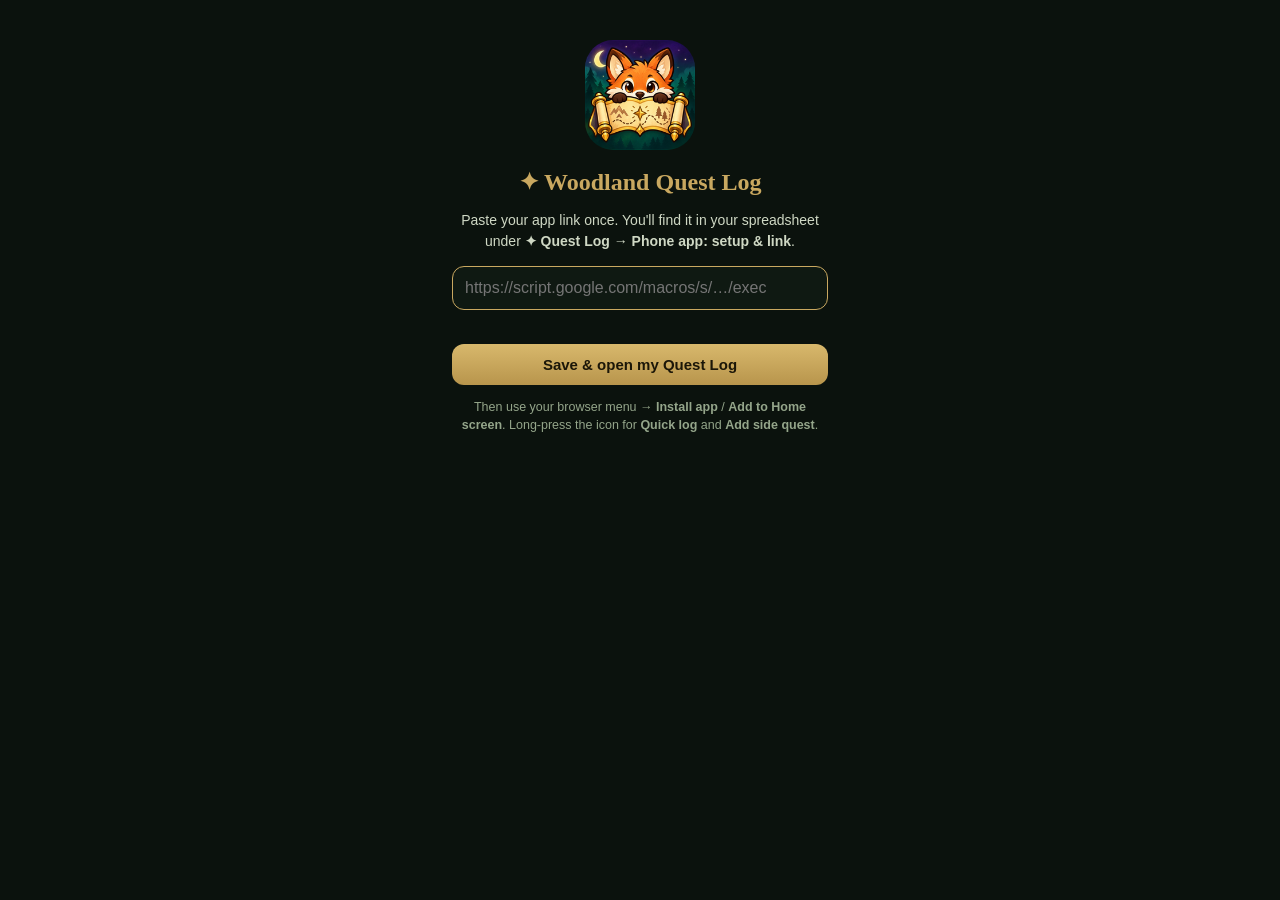
==== quest/index.html @ f656c0e6 "Update index.html" ====
<!DOCTYPE html>
<html lang="en"><head><meta charset="utf-8">
<meta name="viewport" content="width=device-width, initial-scale=1, viewport-fit=cover">
<meta name="theme-color" content="#0b120d">
<title>Quest Log</title>
<link rel="manifest" href="manifest.json">
<link rel="icon" href="icon-192.png"><link rel="apple-touch-icon" href="apple-touch-icon.png">
<meta name="apple-mobile-web-app-capable" content="yes"><meta name="apple-mobile-web-app-status-bar-style" content="black-translucent">
<style>
:root{--card:#16231a;--line:#2c4033;--cream:#f2e8d0;--muted:#94a58a;--gold:#c9a860;--gold2:#f0c96a;--sage:#9fb07f}
*{box-sizing:border-box;-webkit-tap-highlight-color:transparent}
html,body{margin:0;height:100%;background:#0b120d;color:var(--cream);font-family:system-ui,-apple-system,"Segoe UI",Roboto,sans-serif;overflow:hidden}
#app{position:fixed;inset:0;width:100%;height:100%;border:0;display:none;background:#0e1611}
#setup{display:none;max-width:420px;margin:0 auto;padding:40px 22px;text-align:center;overflow:auto;height:100%;font-family:Georgia,serif}
#setup img{width:110px;height:110px;border-radius:28px}
h1{color:var(--gold);font-size:24px;margin:14px 0 6px}#setup p{font-family:Arial,sans-serif;font-size:14px;line-height:1.5;color:#cfd8c4}
input{width:100%;background:#0f1912;border:1px solid var(--gold);color:var(--cream);border-radius:12px;padding:12px;font-size:16px;outline:none}
.gold{background:linear-gradient(180deg,#d8b86c,#b8954c);color:#1b1608;border:0;border-radius:12px;padding:12px 18px;font-weight:800;font-size:15px;width:100%;margin-top:10px}
.err{color:#f3a0a0;font-size:13px;min-height:18px;margin-top:6px}
#splash{position:fixed;inset:0;display:none;align-items:center;justify-content:center;flex-direction:column;gap:14px;pointer-events:none;transition:opacity .5s}
#splash img{width:96px;height:96px;border-radius:24px;animation:b 1.6s ease-in-out infinite}#splash span{font-style:italic;color:var(--muted);font-family:Georgia,serif}
@keyframes b{50%{transform:scale(1.06)}}
/* pop-up card */
#dim{position:fixed;inset:0;background:radial-gradient(ellipse at 50% 30%,#1a2a1f 0%,#070b08 75%);display:none}
#dim .hint{position:absolute;top:calc(28px + env(safe-area-inset-top));left:0;right:0;text-align:center;color:#5d6f58;font-size:12px}
#card{position:fixed;left:0;right:0;bottom:0;max-width:560px;margin:0 auto;background:linear-gradient(180deg,#1b2b20,#111a14);border:1px solid #c9a86055;border-bottom:0;border-radius:26px 26px 0 0;padding:10px 14px calc(16px + env(safe-area-inset-bottom));max-height:88vh;overflow:auto;box-shadow:0 -12px 40px #000c;display:none;animation:up .26s cubic-bezier(.2,.9,.3,1)}
@keyframes up{from{transform:translateY(100%)}}
.grab{width:44px;height:5px;border-radius:3px;background:#3c5243;margin:0 auto 10px}
.x{position:absolute;top:10px;right:12px;width:34px;height:34px;border-radius:50%;border:1px solid var(--line);background:#0f1912;color:var(--cream);font-size:16px;line-height:30px;padding:0;z-index:2}
.head{padding-right:40px}
.head{display:flex;justify-content:space-between;align-items:baseline;margin:2px 2px 10px}.head b{font-family:Georgia,serif;color:var(--gold);font-size:16px}.head span{font-size:12px;color:var(--muted)}
.grid{display:grid;grid-template-columns:1fr 1fr;gap:9px}
.qt{position:relative;background:var(--card);border:1px solid var(--line);border-radius:18px;padding:14px 6px 11px;color:var(--cream);font:inherit;text-align:center;min-height:108px;transition:transform .12s,background .2s,border-color .2s;user-select:none}
.qt:active{transform:scale(.95)}.qt .i{display:block;font-size:31px;line-height:1.1}
.qt .n{display:block;font-weight:700;font-size:13px;margin-top:6px;line-height:1.2}.qt small{display:block;color:var(--gold);font-size:12px;margin-top:4px;font-weight:700}
.qt.done{background:linear-gradient(135deg,#2a3a22,#1b2a1c);border-color:var(--gold);box-shadow:0 0 16px #c9a86040}.qt.done:after{content:"✔";position:absolute;top:7px;right:10px;color:var(--gold2);font-weight:800}
.qt .minus{position:absolute;top:5px;left:5px;width:28px;height:28px;border-radius:50%;border:1px solid var(--line);background:#0f1912;color:var(--muted);font-size:16px;line-height:24px;padding:0}
.bar{height:5px;border-radius:4px;background:#0b120d;margin:6px 10px 0;overflow:hidden}.bar i{display:block;height:100%;background:var(--sage)}
.row{display:flex;gap:7px;margin-top:9px}.pick button{flex:1;border-radius:12px;border:1px solid var(--line);background:#0f1912;color:var(--cream);padding:9px 2px;font:inherit;font-weight:700;font-size:13px}
.pick button.on{border-color:var(--gold);background:#2a2716;color:var(--gold2)}
.ghost{display:block;margin:14px auto 0;background:none;border:1px solid var(--line);color:var(--cream);border-radius:12px;padding:9px 16px;font:inherit;font-size:13px}
.sync{font-size:11px;color:#5d6f58;text-align:center;margin-top:8px;min-height:14px}
#toast{position:fixed;left:50%;top:calc(18px + env(safe-area-inset-top));transform:translate(-50%,-90px);background:#2a2716;border:1px solid var(--gold);color:var(--gold2);padding:9px 18px;border-radius:30px;font-weight:800;z-index:9;transition:.3s;box-shadow:0 8px 30px #000a;max-width:92vw;text-align:center;font-size:14px}
#toast.show{transform:translate(-50%,0)}
.spark{position:fixed;pointer-events:none;z-index:8;font-size:16px;animation:sp .8s ease-out forwards}
@keyframes sp{to{transform:translate(var(--x),var(--y)) scale(.4);opacity:0}}
.empty{color:var(--muted);font-size:13px;text-align:center;padding:16px;grid-column:1/3}
</style></head><body>
<div id="splash"><img src="icon-192.png" alt=""><span>Opening your quest log…</span></div>
<iframe id="app" credentialless allow="clipboard-write" title="Quest Log"></iframe>
<div id="dim"><div class="hint">tap here or ✕ to close</div></div>
<div id="card"></div>
<div id="toast"></div>
<div id="setup">
  <img src="icon-192.png" alt="">
  <h1>✦ Woodland Quest Log</h1>
  <p>Paste your app link once. You'll find it in your spreadsheet under <b>✦ Quest Log → Phone app: setup &amp; link</b>.</p>
  <input id="u" placeholder="https://script.google.com/macros/s/…/exec" autocomplete="off">
  <div class="err" id="err"></div>
  <button class="gold" id="go">Save &amp; open my Quest Log</button>
  <p style="font-size:12.5px;color:#94a58a">Then use your browser menu → <b>Install app</b> / <b>Add to Home screen</b>. Long-press the icon for <b>Quick log</b> and <b>Add side quest</b>.</p>
</div>
<script>
var KEY = 'questAppUrl', CKEY = 'questCache';
function $(id) { return document.getElementById(id); }
function esc(s) { return String(s == null ? '' : s).replace(/[&<>"']/g, function (c) { return {'&': '&amp;', '<': '&lt;', '>': '&gt;', '"': '&quot;', "'": '&#39;'}[c]; }); }
function norm(v) {
  v = String(v || '').trim();
  var m = v.match(/macros\/(?:u\/\d+\/)?s\/([\w-]{20,})/) || v.match(/^([\w-]{40,})$/);
  return m ? 'https://script.google.com/macros/s/' + m[1] + '/exec' : '';
}
function ls(k, v) { try { if (v === undefined) return localStorage.getItem(k); localStorage.setItem(k, v); } catch (e) { return null; } }
function today() { var d = new Date(); return d.getFullYear() + '-' + ('0' + (d.getMonth() + 1)).slice(-2) + '-' + ('0' + d.getDate()).slice(-2); }
var TZ = Intl.DateTimeFormat().resolvedOptions().timeZone;
var q = new URLSearchParams(location.search), passed = norm(q.get('app'));
if (passed) { ls(KEY, passed); q.delete('app'); history.replaceState(null, '', location.pathname + (q.toString() ? '?' + q : '')); }
var URL0 = ls(KEY) || '', VIEW = q.get('view') || '';

/* ---------- full app ---------- */
function openFull() {
  $('card').style.display = $('dim').style.display = 'none';
  $('splash').style.display = 'flex'; $('splash').style.opacity = 1;
  var f = $('app'); f.src = URL0; f.style.display = 'block';
  f.onload = function () { setTimeout(function () { $('splash').style.opacity = 0; }, 400); };
  if (VIEW) history.replaceState(null, '', location.pathname);
}

/* ---------- instant cards ---------- */
var QKEY = 'questQueue', C = null, queue = [], busy = false, diff = 'Easy', leaving = false;
try { queue = JSON.parse(ls(QKEY) || '[]'); } catch (e) { queue = []; }
function saveQ() { ls(QKEY, JSON.stringify(queue.filter(function (j) { return j.p.api !== 'state'; }))); }
try { C = JSON.parse(ls(CKEY) || 'null'); } catch (e) {}
function fresh() { // cache from another day: same quests, nothing done yet
  if (C && C.day !== today()) { C.day = today(); C.quests.forEach(function (x) { x.value = x.goal > 1 ? 0 : false; }); }
}
function save() { ls(CKEY, JSON.stringify(C)); }
function api(params) {
  var u = URL0 + '?' + new URLSearchParams(Object.assign({d: today(), tz: TZ}, params));
  return fetch(u, {credentials: 'omit', keepalive: true}).then(function (r) { return r.json(); }).then(function (j) { if (!j.ok) throw new Error(j.error); return j; });
}
function pump() {
  if (busy || !queue.length) return;
  busy = true; sync(queue[0].p.api === 'state' ? 'syncing…' : 'saving…');
  var job = queue[0];
  api(job.p).then(function (j) {
    busy = false; queue.shift(); saveQ();
    if (!queue.length) { C = j; save(); if (leaving) { reset(); return; } if (VIEW === 'side') { var sp = document.querySelector('.head span'); if (sp) sp.textContent = C.sideOpen + ' open'; } else render(); sync('✓ saved to your sheet'); }
    pump();
  }).catch(function () {
    busy = false; sync('offline — will retry'); setTimeout(pump, 4000);
  });
}
function sync(t) { var s = $('sync'); if (s) s.textContent = t; }
function isDone(x) { return x.goal > 1 ? Number(x.value) >= x.goal : x.value === true; }
function render() {
  var c = $('card'), h = '<button class="x" id="close" aria-label="Close">✕</button><div class="grab"></div>';
  if (VIEW === 'side') {
    h += '<div class="head"><b>✦ New side quest</b><span>' + (C ? C.sideOpen + ' open' : '') + '</span></div>' +
      '<input id="sqn" placeholder="e.g. Repot the monstera" maxlength="120" enterkeyhint="done" autocomplete="off">' +
      '<div class="row pick">' + ['Easy', 'Tricky', 'Epic'].map(function (d) { return '<button data-d="' + d + '" class="' + (diff === d ? 'on' : '') + '">' + d + ' · ' + {Easy: 10, Tricky: 25, Epic: 60}[d] + '</button>'; }).join('') + '</div>' +
      '<button class="gold" id="add">Add side quest ✦</button>';
  } else {
    var qs = C ? C.quests : [], dn = qs.filter(isDone).length;
    h += '<div class="head"><b>✦ Quick log</b><span>' + (C ? dn + ' of ' + qs.length + ' done today' : 'loading your quests…') + '</span></div><div class="grid">';
    qs.forEach(function (x) {
      var d = isDone(x), cnt = x.goal > 1;
      h += '<div class="qt ' + (d ? 'done' : '') + '" data-k="' + x.k + '" role="button">' + (cnt && Number(x.value) > 0 ? '<button class="minus" data-m="' + x.k + '">−</button>' : '') +
        '<span class="i">' + esc(x.icon) + '</span><span class="n">' + esc(x.name) + '</span><small>' +
        (cnt ? Number(x.value || 0) + ' / ' + x.goal + ' ' + esc(x.unit) : d ? 'done ✦' : '+' + x.xp + ' XP') + '</small>' +
        (cnt ? '<div class="bar"><i style="width:' + Math.min(100, Number(x.value || 0) / x.goal * 100) + '%"></i></div>' : '') + '</div>';
    });
    if (C && !qs.length) h += '<div class="empty">No quests yet — add them on the Quest Board tab.</div>';
    h += '</div>';
  }
  h += '<div class="sync" id="sync"></div><button class="ghost" id="full">Open my full Quest Log</button>';
  var keepVal = $('sqn') ? $('sqn').value : '';
  c.innerHTML = h; bind();
  if ($('sqn')) { $('sqn').value = keepVal; }
}
function bind() {
  $('full').onclick = function () { VIEW = ''; openFull(); };
  $('close').onclick = closeApp;
  document.querySelectorAll('.qt').forEach(function (el) {
    el.onclick = function (ev) {
      if (ev.target.dataset.m !== undefined) return;
      var x = C.quests.filter(function (y) { return y.k == el.dataset.k; })[0], was = isDone(x), v;
      if (x.goal > 1) { v = Math.min(x.goal, Number(x.value || 0) + 1); if (v === Number(x.value)) return; }
      else v = !(x.value === true);
      x.value = v; save(); render();
      if (!was && isDone(x)) { sparks(ev); toast('+' + x.xp + ' XP ✦ ' + x.name); } else if (x.goal > 1) toast(x.icon + ' ' + v + ' / ' + x.goal);
      queue.push({p: {api: 'quest', k: x.k, v: String(v)}}); saveQ(); pump();
    };
  });
  document.querySelectorAll('[data-m]').forEach(function (b) {
    b.onclick = function () {
      var x = C.quests.filter(function (y) { return y.k == b.dataset.m; })[0], v = Math.max(0, Number(x.value || 0) - 1);
      x.value = v; save(); render(); queue.push({p: {api: 'quest', k: x.k, v: String(v)}}); saveQ(); pump();
    };
  });
  document.querySelectorAll('[data-d]').forEach(function (b) { b.onclick = function () { diff = b.dataset.d; render(); $('sqn').focus(); }; });
  var add = $('add');
  if (add) {
    var go = function (ev) {
      var n = $('sqn').value.trim(); if (!n) { $('sqn').focus(); return; }
      sparks(ev); toast('Added ✦ ' + n); if (C) C.sideOpen++;
      $('sqn').value = ''; render(); $('sqn').focus();
      queue.push({p: {api: 'side', n: n, diff: diff}}); saveQ(); pump();
    };
    add.onclick = go; $('sqn').onkeydown = function (e) { if (e.key === 'Enter') go(); };
  }
}
function toast(t) { var e = $('toast'); e.textContent = t; e.className = 'show'; clearTimeout(e._t); e._t = setTimeout(function () { e.className = ''; }, 1700); }
function sparks(ev) {
  var x = ev && ev.clientX || innerWidth / 2, y = ev && ev.clientY || innerHeight / 2;
  for (var i = 0; i < 10; i++) {
    var s = document.createElement('div'); s.className = 'spark'; s.textContent = ['✦', '✧', '✨', '·'][i % 4];
    s.style.left = x + 'px'; s.style.top = y + 'px'; s.style.color = i % 2 ? '#f0c96a' : '#9fb07f';
    var an = Math.random() * Math.PI * 2, d = 40 + Math.random() * 50; s.style.setProperty('--x', Math.cos(an) * d + 'px'); s.style.setProperty('--y', Math.sin(an) * d + 'px');
    document.body.appendChild(s); setTimeout(function (e) { return function () { e.remove(); }; }(s), 850);
  }
  if (navigator.vibrate) navigator.vibrate(12);
}
function pending() { return queue.filter(function (j) { return j.p.api !== 'state'; }).length; }
function reset() { location.replace(location.pathname); } // next time the icon opens the full app
function closeApp() {
  if (pending()) { sync('saving before closing…'); var t0 = Date.now(); var w = setInterval(function () { if (!pending() || Date.now() - t0 > 8000) { clearInterval(w); closeApp(); } }, 200); return; }
  var c = $('card'); c.style.transition = 'transform .2s'; c.style.transform = 'translateY(100%)';
  setTimeout(function () {
    try { window.close(); } catch (e) {}
    setTimeout(function () { c.style.transform = ''; toast('Done ✦ press Home to leave'); }, 350);
  }, 180);
}
function dragClose() {
  var c = $('card'), y0 = null, dy = 0;
  c.addEventListener('touchstart', function (e) { if (c.scrollTop > 0 || e.target.tagName === 'INPUT') return; y0 = e.touches[0].clientY; dy = 0; c.style.transition = 'none'; }, {passive: true});
  c.addEventListener('touchmove', function (e) { if (y0 === null) return; dy = Math.max(0, e.touches[0].clientY - y0); c.style.transform = 'translateY(' + dy + 'px)'; }, {passive: true});
  c.addEventListener('touchend', function () { if (y0 === null) return; y0 = null; c.style.transition = 'transform .2s'; if (dy > 110) closeApp(); else c.style.transform = ''; });
  $('dim').onclick = closeApp;
}
function openCard() {
  dragClose();
  fresh();
  $('dim').style.display = 'block'; $('card').style.display = 'block'; render();
  if (VIEW === 'side') setTimeout(function () { $('sqn') && $('sqn').focus(); }, 80);
  // refresh quietly in the background
  queue.push({p: {api: 'state'}}); pump();
}
function setup() {
  $('setup').style.display = 'block';
  $('go').onclick = function () {
    var u = norm($('u').value);
    if (!u) { $('err').textContent = 'That does not look like your app link — it starts with https://script.google.com/macros/s/'; return; }
    ls(KEY, u); location.replace(location.pathname);
  };
}
if (!URL0 || q.has('setup')) setup();
else if (VIEW === 'quick' || VIEW === 'side') openCard();
else openFull();
document.addEventListener('visibilitychange', function () {
  if ($('card').style.display !== 'block') return;
  if (document.hidden) { leaving = true; if (!pending() && !busy) reset(); } else leaving = false;
});
if (VIEW !== 'quick' && VIEW !== 'side' && URL0 && queue.length) pump(); // send taps left over from last time
if ('serviceWorker' in navigator) navigator.serviceWorker.register('sw.js').catch(function () {});
</script>
</body></html>
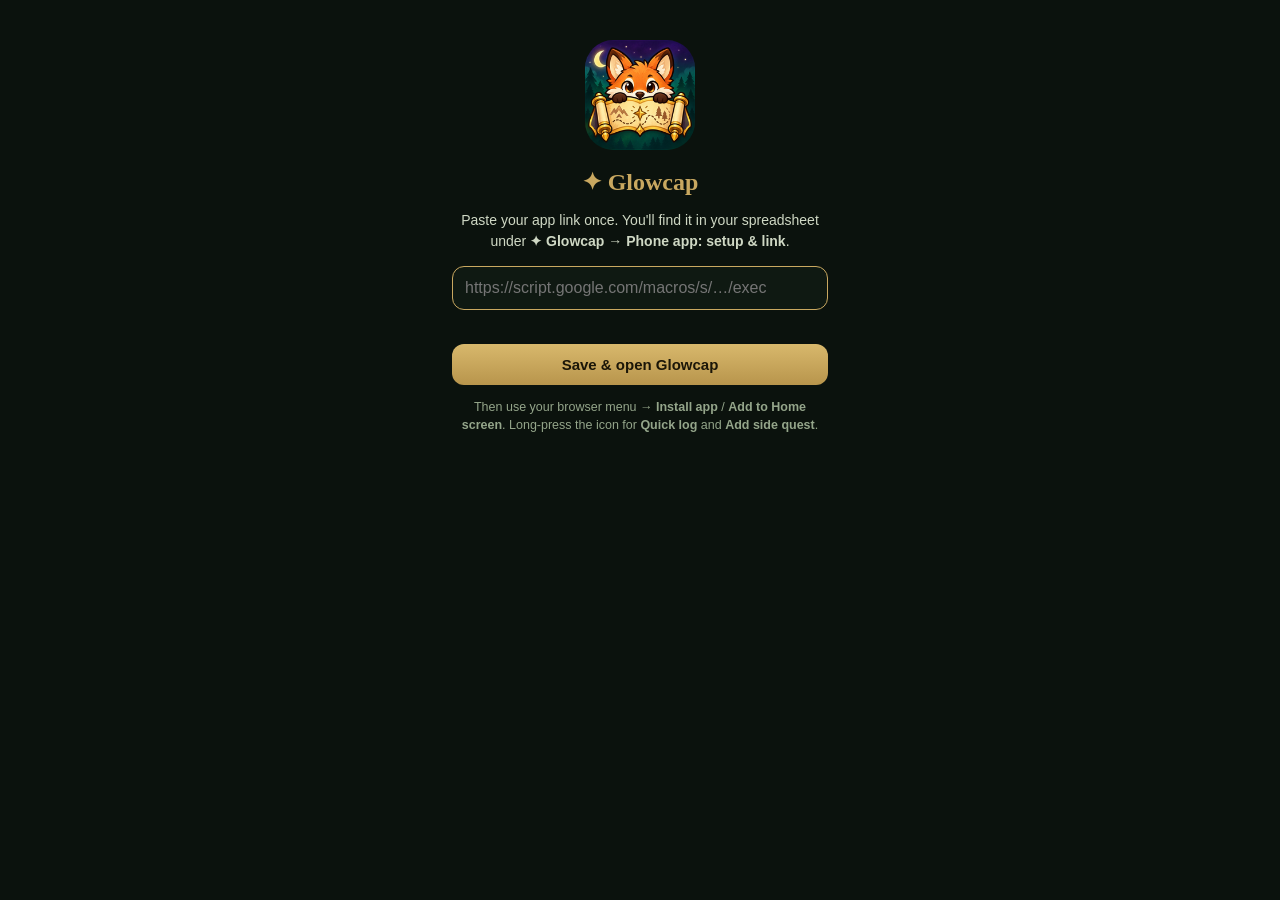
==== commit aec556f7: "Update index.html" ====
--- a/quest/index.html
+++ b/quest/index.html
@@ -2,7 +2,7 @@
 <html lang="en"><head><meta charset="utf-8">
 <meta name="viewport" content="width=device-width, initial-scale=1, viewport-fit=cover">
 <meta name="theme-color" content="#0b120d">
-<title>Quest Log</title>
+<title>Glowcap</title>
 <link rel="manifest" href="manifest.json">
 <link rel="icon" href="icon-192.png"><link rel="apple-touch-icon" href="apple-touch-icon.png">
 <meta name="apple-mobile-web-app-capable" content="yes"><meta name="apple-mobile-web-app-status-bar-style" content="black-translucent">
@@ -47,17 +47,17 @@
 .empty{color:var(--muted);font-size:13px;text-align:center;padding:16px;grid-column:1/3}
 </style></head><body>
 <div id="splash"><img src="icon-192.png" alt=""><span>Opening your quest log…</span></div>
-<iframe id="app" credentialless allow="clipboard-write" title="Quest Log"></iframe>
+<iframe id="app" credentialless allow="clipboard-write" title="Glowcap"></iframe>
 <div id="dim"><div class="hint">tap here or ✕ to close</div></div>
 <div id="card"></div>
 <div id="toast"></div>
 <div id="setup">
   <img src="icon-192.png" alt="">
-  <h1>✦ Woodland Quest Log</h1>
-  <p>Paste your app link once. You'll find it in your spreadsheet under <b>✦ Quest Log → Phone app: setup &amp; link</b>.</p>
+  <h1>✦ Glowcap</h1>
+  <p>Paste your app link once. You'll find it in your spreadsheet under <b>✦ Glowcap → Phone app: setup &amp; link</b>.</p>
   <input id="u" placeholder="https://script.google.com/macros/s/…/exec" autocomplete="off">
   <div class="err" id="err"></div>
-  <button class="gold" id="go">Save &amp; open my Quest Log</button>
+  <button class="gold" id="go">Save &amp; open Glowcap</button>
   <p style="font-size:12.5px;color:#94a58a">Then use your browser menu → <b>Install app</b> / <b>Add to Home screen</b>. Long-press the icon for <b>Quick log</b> and <b>Add side quest</b>.</p>
 </div>
 <script>
@@ -132,7 +132,7 @@
     if (C && !qs.length) h += '<div class="empty">No quests yet — add them on the Quest Board tab.</div>';
     h += '</div>';
   }
-  h += '<div class="sync" id="sync"></div><button class="ghost" id="full">Open my full Quest Log</button>';
+  h += '<div class="sync" id="sync"></div><button class="ghost" id="full">Open the full app</button>';
   var keepVal = $('sqn') ? $('sqn').value : '';
   c.innerHTML = h; bind();
   if ($('sqn')) { $('sqn').value = keepVal; }
